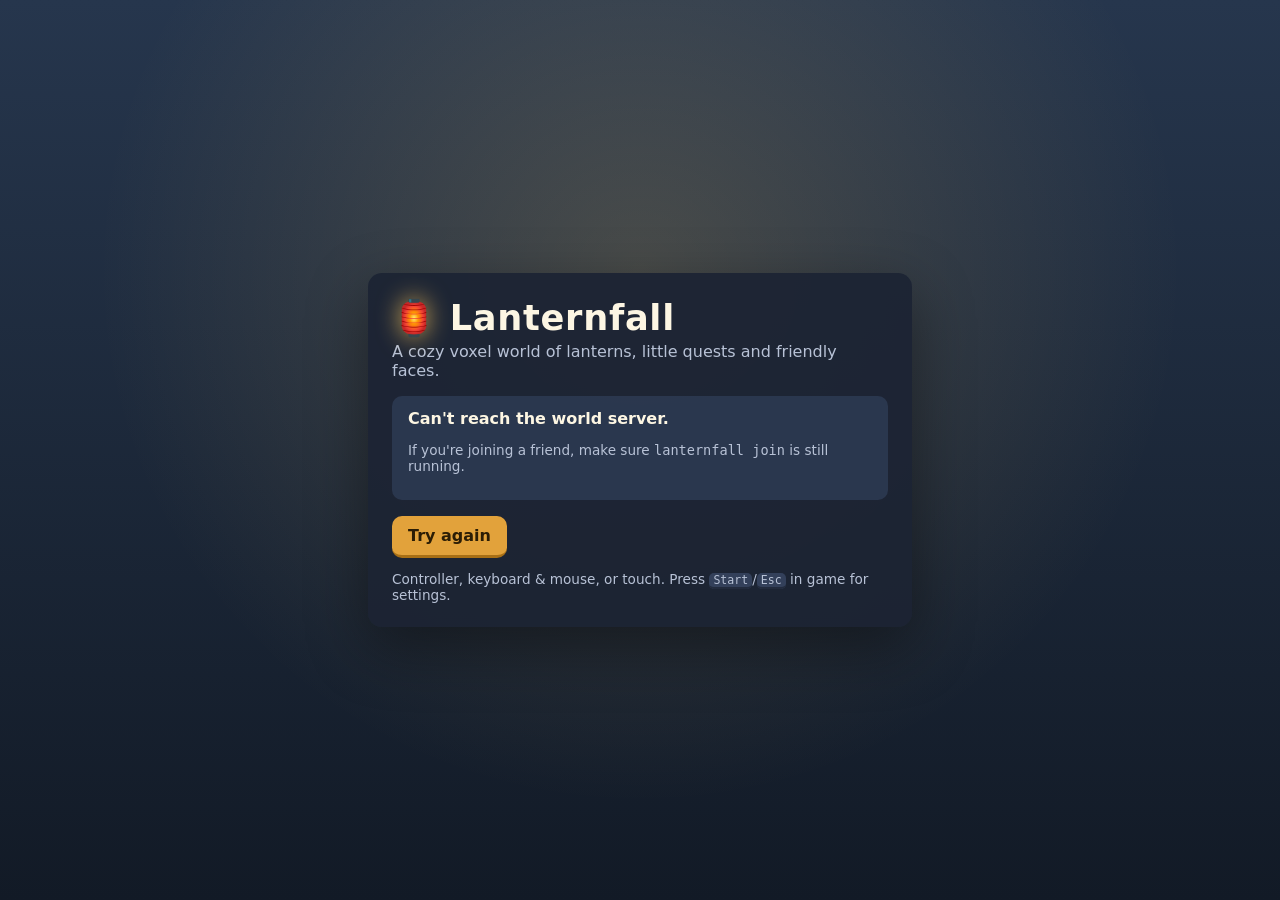
==== web/index.html @ 5e293ab6 "Add Lanternfall v0.1 vertical slice Multiplayer voxel RPG with an authoritative Go server and a WebG" ====
<!doctype html>
<html lang="en">
<head>
<meta charset="utf-8">
<meta name="viewport" content="width=device-width, initial-scale=1, viewport-fit=cover, user-scalable=no">
<meta name="theme-color" content="#1d2a3a">
<title>Lanternfall</title>
<link rel="stylesheet" href="style.css">
</head>
<body>
<canvas id="gl" aria-label="Game view"></canvas>

<!-- In-world overlays (name tags, damage numbers) -->
<div id="tags" aria-hidden="true"></div>

<!-- HUD -->
<div id="hud" hidden>
  <div id="topbar">
    <div id="hpbox" aria-label="Health"><div id="hpbar"><div id="hpfill"></div></div><span id="hptext">20/20</span></div>
    <div id="zone" role="status"></div>
    <div id="realmbadge" title="Progress in this world stays in this world."></div>
    <div id="netstatus" role="status" hidden></div>
  </div>
  <div id="tracker" aria-live="polite"></div>
  <div id="crosshair" aria-hidden="true"></div>
  <div id="target" role="status" aria-live="polite"></div>
  <div id="prompt" aria-live="polite"></div>
  <div id="hearthbar" hidden><div id="hearthfill"></div><span>Hearth Lantern…</span></div>
  <div id="hotbar" role="toolbar" aria-label="Hotbar"></div>
  <div id="chat"><div id="chatlog" aria-live="polite"></div><input id="chatinput" maxlength="200" placeholder="Say something… (Enter)" hidden></div>
  <div id="toasts" aria-live="polite"></div>
  <div id="vignette" aria-hidden="true"></div>
</div>

<!-- Touch controls -->
<div id="touch" hidden>
  <div id="stick"><div id="stickknob"></div></div>
  <div id="tbuttons">
    <button class="tb" data-act="primary" aria-label="Action">⚔</button>
    <button class="tb" data-act="jump" aria-label="Jump">⤒</button>
    <button class="tb" data-act="use" aria-label="Use item">✋</button>
    <button class="tb" data-act="interact" aria-label="Talk / Trade">💬</button>
    <button class="tb small" data-act="menu" aria-label="Menu">☰</button>
    <button class="tb small" data-act="hearth" aria-label="Hearth Lantern">🏮</button>
    <button class="tb small" data-act="sprint" aria-label="Sprint">»</button>
  </div>
</div>

<!-- Panels -->
<div id="screen-join" class="screen" hidden>
  <div class="card join">
    <h1><span class="logo">🏮</span> Lanternfall</h1>
    <p class="tagline">A cozy voxel world of lanterns, little quests and friendly faces.</p>
    <div id="worldinfo" class="worldinfo"></div>
    <div id="diag" class="diag" hidden></div>
    <div id="joinform"></div>
    <p class="hint">Controller, keyboard &amp; mouse, or touch. Press <kbd>Start</kbd>/<kbd>Esc</kbd> in game for settings.</p>
  </div>
</div>

<div id="panel" class="panel" hidden role="dialog" aria-modal="true" aria-labelledby="paneltitle">
  <div class="panelhead">
    <h2 id="paneltitle"></h2>
    <div id="tabs" role="tablist"></div>
    <button class="close" data-close aria-label="Close">✕</button>
  </div>
  <div id="panelbody"></div>
  <div class="panelfoot"><span class="pad">Ⓑ / Esc to close · D-pad / Tab to move · Ⓐ / Enter to choose</span></div>
</div>

<div id="perf" hidden aria-hidden="true"></div>
<div id="fatal" hidden role="alert"></div>

<script type="module" src="js/main.js"></script>
</body>
</html>
---- web/style.css ----
:root {
  --ui-scale: 1;
  --bg: #1d2a3a;
  --panel: rgba(28, 36, 52, 0.94);
  --panel-2: rgba(44, 56, 80, 0.95);
  --ink: #fdf6e3;
  --muted: #b8c2d6;
  --accent: #ffcf6b;
  --good: #8fd694;
  --warn: #ffb35c;
  --danger: #ff6b8b;
  --quest: #9ad0ff;
  --focus: #ffe27a;
  --radius: 14px;
  font-size: calc(16px * var(--ui-scale));
}
* { box-sizing: border-box; }
[hidden] { display: none !important; }
html, body { margin: 0; height: 100%; overflow: hidden; background: var(--bg); color: var(--ink);
  font-family: "Trebuchet MS", "Segoe UI", system-ui, sans-serif; -webkit-tap-highlight-color: transparent;
  touch-action: none; user-select: none; -webkit-user-select: none; overscroll-behavior: none; }
canvas#gl { position: fixed; inset: 0; width: 100vw; height: 100vh; display: block; image-rendering: auto; }
button, input, select { font: inherit; color: inherit; }
kbd { background: #33405a; border-radius: 5px; padding: 0 .35em; font-size: .85em; border-bottom: 2px solid #222b3d; }

/* Focus: large, high-contrast, never removed (gamepad & keyboard navigation). */
:focus { outline: none; }
:focus-visible, .focused { outline: 3px solid var(--focus) !important; outline-offset: 2px; box-shadow: 0 0 0 6px rgba(255, 226, 122, .25); }

.btn { background: #3b4c6e; border: 0; border-radius: 10px; padding: .55em 1em; cursor: pointer; border-bottom: 3px solid #26324a; min-height: 2.6em; }
.btn:hover { background: #4a5e88; }
.btn.primary { background: #e2a23b; color: #2b1d05; border-bottom-color: #a86f15; font-weight: bold; }
.btn.primary:hover { background: #f0b552; }
.btn.danger { background: #9b3b52; border-bottom-color: #6b2537; }
.btn:disabled { opacity: .45; cursor: default; }
input[type=text], input:not([type]), select { background: #141c29; border: 2px solid #3b4c6e; border-radius: 9px; padding: .5em .7em; min-height: 2.6em; }

/* Join screen */
.screen { position: fixed; inset: 0; display: flex; align-items: center; justify-content: center; padding: 16px;
  background: radial-gradient(ellipse at 50% 30%, rgba(255, 207, 107, .18), transparent 60%), linear-gradient(#26364d, #121a26); overflow: auto; }
.card { background: var(--panel); border-radius: var(--radius); padding: 1.5em; max-width: 34em; width: 100%; box-shadow: 0 20px 60px rgba(0,0,0,.4); }
.join h1 { margin: 0 0 .1em; font-size: 2.2em; letter-spacing: .02em; }
.logo { filter: drop-shadow(0 0 12px rgba(255, 200, 90, .8)); }
.tagline { color: var(--muted); margin-top: 0; }
.hint { color: var(--muted); font-size: .85em; margin-bottom: 0; }
.worldinfo { background: var(--panel-2); border-radius: 10px; padding: .8em 1em; margin: 1em 0; }
.worldinfo h3 { margin: 0 0 .3em; }
.badge { display: inline-block; border-radius: 99px; padding: .1em .7em; font-size: .8em; font-weight: bold; margin-right: .4em; }
.badge.official { background: #2f6f4e; } .badge.private { background: #5a4a8a; } .badge.modded { background: #8a5a2a; }
.sep { font-size: .85em; color: var(--muted); margin: .5em 0 0; }
.diag { background: #142030; border-left: 4px solid var(--quest); padding: .6em .9em; border-radius: 8px; font-size: .9em; margin-bottom: 1em; }
.diag.bad { border-left-color: var(--danger); }
.form { display: grid; gap: .7em; }
.form label { display: grid; gap: .25em; font-size: .9em; color: var(--muted); }
.colors { display: flex; gap: .4em; flex-wrap: wrap; }
.swatch { width: 2.4em; height: 2.4em; border-radius: 50%; border: 3px solid transparent; cursor: pointer; padding: 0; }
.swatch[aria-pressed=true] { border-color: white; }
.err { color: var(--danger); min-height: 1.2em; }

/* HUD */
#hud { position: fixed; inset: 0; pointer-events: none; }
#topbar { position: absolute; top: max(10px, env(safe-area-inset-top)); left: 12px; right: 12px; display: flex; gap: .6em; align-items: center; flex-wrap: wrap; }
#hpbox { display: flex; align-items: center; gap: .5em; background: rgba(0,0,0,.45); padding: .3em .7em; border-radius: 99px; }
#hpbar { width: 9em; height: .8em; background: #3a1f28; border-radius: 99px; overflow: hidden; }
#hpfill { height: 100%; width: 100%; background: linear-gradient(90deg, #ff6b8b, #ff9d76); transition: width .15s; }
#zone { background: rgba(0,0,0,.45); padding: .3em .8em; border-radius: 99px; font-weight: bold; }
#zone.gloam { background: #4a1f5e; color: #ffd9f2; box-shadow: 0 0 0 2px #ff6b8b inset; }
#realmbadge { background: rgba(0,0,0,.45); padding: .3em .8em; border-radius: 99px; font-size: .8em; color: var(--muted); }
#netstatus { background: #7a2b3b; padding: .3em .8em; border-radius: 99px; font-size: .85em; }
#tracker { position: absolute; top: 3.6em; right: 12px; max-width: 18em; background: rgba(0,0,0,.4); border-radius: 10px; padding: .5em .8em; font-size: .9em; }
#tracker:empty { display: none; }
#tracker h4 { margin: 0 0 .3em; color: var(--quest); }
#tracker .done { color: var(--good); text-decoration: line-through; }
#crosshair { position: absolute; left: 50%; top: 50%; width: 14px; height: 14px; margin: -7px 0 0 -7px; border-radius: 50%; border: 2px solid rgba(255,255,255,.8); box-shadow: 0 0 2px #000; }
#target { position: absolute; left: 50%; top: calc(50% + 22px); transform: translateX(-50%); text-align: center; font-size: .9em; text-shadow: 0 1px 3px #000; white-space: nowrap; }
#target .thp { width: 8em; height: .45em; background: #3a1f28; border-radius: 99px; margin: .2em auto 0; overflow: hidden; }
#target .thp > div { height: 100%; background: var(--danger); }
#prompt { position: absolute; left: 50%; bottom: 8.5em; transform: translateX(-50%); background: rgba(0,0,0,.55); padding: .35em .9em; border-radius: 99px; }
#prompt:empty { display: none; }
#hotbar { position: absolute; left: 50%; bottom: max(14px, env(safe-area-inset-bottom)); transform: translateX(-50%); display: flex; gap: .35em; pointer-events: auto; }
.slot { width: 3.3em; height: 3.3em; background: rgba(0,0,0,.5); border: 2px solid rgba(255,255,255,.2); border-radius: 10px; position: relative; display: flex; align-items: center; justify-content: center; cursor: pointer; padding: 0; }
.slot.sel { border-color: var(--accent); background: rgba(80, 60, 20, .6); }
.slot .ic { width: 1.7em; height: 1.7em; border-radius: 6px; box-shadow: inset 0 -4px 0 rgba(0,0,0,.25); }
.slot .n { position: absolute; right: 4px; bottom: 1px; font-size: .75em; font-weight: bold; text-shadow: 0 1px 2px #000; }
.slot .k { position: absolute; left: 4px; top: 1px; font-size: .65em; color: var(--muted); }
#chat { position: absolute; left: 12px; bottom: max(14px, env(safe-area-inset-bottom)); width: min(26em, 40vw); }
#chatlog { font-size: .85em; text-shadow: 0 1px 2px #000; max-height: 9em; overflow: hidden; display: flex; flex-direction: column; justify-content: flex-end; }
#chatlog .sys { color: var(--muted); font-style: italic; }
#chatinput { pointer-events: auto; width: 100%; margin-top: .3em; }
#toasts { position: absolute; top: 4em; left: 50%; transform: translateX(-50%); display: flex; flex-direction: column; gap: .3em; align-items: center; }
.toast { background: rgba(0,0,0,.65); padding: .35em .9em; border-radius: 99px; animation: toast 3.2s forwards; }
.toast.good { color: var(--good); } .toast.warn { color: var(--warn); } .toast.danger { color: #ffd0dc; background: rgba(110, 20, 50, .8); }
.toast.quest { color: var(--quest); } .toast.item { color: var(--accent); }
@keyframes toast { 0% { opacity: 0; transform: translateY(-6px); } 8%, 80% { opacity: 1; transform: none; } 100% { opacity: 0; } }
#hearthbar { position: absolute; left: 50%; bottom: 12em; transform: translateX(-50%); width: 14em; background: rgba(0,0,0,.6); border-radius: 99px; overflow: hidden; text-align: center; font-size: .85em; }
#hearthfill { position: absolute; inset: 0; width: 0; background: linear-gradient(90deg, #ffcf6b, #ff9d3b); opacity: .7; }
#hearthbar span { position: relative; }
#vignette { position: absolute; inset: 0; opacity: 0; transition: opacity 1.2s; background: radial-gradient(ellipse at center, transparent 45%, rgba(40, 0, 50, .65) 100%); }
#vignette.on { opacity: 1; }
#vignette.hurt { background: radial-gradient(ellipse at center, transparent 50%, rgba(160, 0, 40, .5) 100%); opacity: 1; transition: opacity .1s; }

#tags { position: fixed; inset: 0; pointer-events: none; overflow: hidden; }
.tag { position: absolute; transform: translate(-50%, -100%); font-size: .8em; text-align: center; text-shadow: 0 1px 2px #000, 0 0 4px #000; white-space: nowrap; }
.tag .bar { width: 3.5em; height: .35em; background: rgba(0,0,0,.6); border-radius: 99px; margin: .15em auto 0; overflow: hidden; }
.tag .bar > div { height: 100%; background: var(--danger); }
.tag.npc { color: var(--accent); }
.tag .q { color: var(--accent); font-weight: bold; font-size: 1.3em; }
.dmg { position: absolute; transform: translate(-50%, -50%); font-weight: bold; font-size: 1.1em; color: #fff3a0; text-shadow: 0 2px 2px #000; animation: dmg .9s forwards; }
.dmg.me { color: #ff8fa5; }
.reduce-motion .dmg { animation: dmgstill .9s forwards; }
@keyframes dmg { from { opacity: 1; margin-top: 0; } to { opacity: 0; margin-top: -40px; } }
@keyframes dmgstill { from { opacity: 1; } to { opacity: 0; } }

/* Panels */
.panel { position: fixed; left: 50%; top: 50%; transform: translate(-50%, -50%); width: min(46em, calc(100vw - 24px)); max-height: calc(100vh - 24px);
  background: var(--panel); border-radius: var(--radius); display: flex; flex-direction: column; box-shadow: 0 20px 60px rgba(0,0,0,.5); }
.panelhead { display: flex; align-items: center; gap: .6em; padding: .8em 1em; border-bottom: 1px solid rgba(255,255,255,.08); flex-wrap: wrap; }
.panelhead h2 { margin: 0; font-size: 1.25em; flex: 1; }
#tabs { display: flex; gap: .3em; flex-wrap: wrap; }
.tab { background: transparent; border: 0; padding: .45em .8em; border-radius: 8px; cursor: pointer; color: var(--muted); min-height: 2.4em; }
.tab[aria-selected=true] { background: #3b4c6e; color: var(--ink); }
.close { background: transparent; border: 0; font-size: 1.2em; cursor: pointer; padding: .3em .6em; min-height: 2.4em; }
#panelbody { padding: 1em; overflow: auto; }
.panelfoot { padding: .5em 1em; font-size: .75em; color: var(--muted); border-top: 1px solid rgba(255,255,255,.08); }
.grid { display: grid; grid-template-columns: repeat(auto-fill, minmax(10.5em, 1fr)); gap: .5em; }
.item { background: var(--panel-2); border-radius: 10px; padding: .6em; display: flex; gap: .6em; align-items: center; border: 0; text-align: left; cursor: pointer; min-height: 3.4em; }
.item .ic { width: 1.9em; height: 1.9em; border-radius: 6px; flex: none; box-shadow: inset 0 -4px 0 rgba(0,0,0,.25); }
.item small { color: var(--muted); display: block; }
.item.eq { box-shadow: 0 0 0 2px var(--accent) inset; }
.row { display: flex; gap: .6em; align-items: center; flex-wrap: wrap; margin: .4em 0; }
.recipe { background: var(--panel-2); border-radius: 10px; padding: .7em; margin-bottom: .5em; display: flex; gap: .8em; align-items: center; flex-wrap: wrap; }
.recipe .info { flex: 1; min-width: 12em; }
.recipe .req { font-size: .85em; color: var(--muted); }
.recipe .req .miss { color: var(--danger); }
.skill { margin-bottom: .8em; }
.skill .xp { height: .6em; background: #141c29; border-radius: 99px; overflow: hidden; margin-top: .25em; }
.skill .xp > div { height: 100%; background: linear-gradient(90deg, #6bc3ff, #9ad0ff); }
.quest { background: var(--panel-2); border-radius: 10px; padding: .7em 1em; margin-bottom: .6em; }
.quest h4 { margin: 0 0 .3em; color: var(--quest); }
.quest li.done { color: var(--good); }
.dialog p { font-size: 1.05em; line-height: 1.45; }
.trade { display: grid; grid-template-columns: 1fr 1fr; gap: 1em; }
.trade h4 { margin: .2em 0 .5em; }
.offer { min-height: 6em; background: #141c29; border-radius: 10px; padding: .5em; }
.offer .line { display: flex; justify-content: space-between; align-items: center; padding: .2em 0; gap: .4em; }
.locked { color: var(--good); font-weight: bold; }
.settings label { display: flex; justify-content: space-between; align-items: center; gap: 1em; padding: .35em 0; }
.settings h4 { margin: 1em 0 .3em; color: var(--accent); }
.bind { min-width: 8em; }
.note { font-size: .85em; color: var(--muted); }

/* Touch controls */
#touch { position: fixed; inset: 0; pointer-events: none; }
#stick { position: absolute; left: max(24px, env(safe-area-inset-left)); bottom: max(30px, env(safe-area-inset-bottom)); width: 9em; height: 9em; border-radius: 50%; background: rgba(255,255,255,.08); border: 2px solid rgba(255,255,255,.2); pointer-events: auto; }
#stickknob { position: absolute; left: 50%; top: 50%; width: 3.6em; height: 3.6em; margin: -1.8em 0 0 -1.8em; border-radius: 50%; background: rgba(255,255,255,.35); }
#tbuttons { position: absolute; right: max(18px, env(safe-area-inset-right)); bottom: max(26px, env(safe-area-inset-bottom)); display: grid; grid-template-columns: repeat(3, auto); gap: .6em; pointer-events: auto; align-items: end; }
.tb { width: 4.2em; height: 4.2em; border-radius: 50%; border: 2px solid rgba(255,255,255,.3); background: rgba(20, 28, 41, .55); font-size: 1.2em; }
.tb.small { width: 3.2em; height: 3.2em; font-size: 1em; }
.tb:active, .tb.on { background: rgba(226, 162, 59, .7); }
body.touch #hotbar { bottom: auto; top: 3.4em; }
body.touch #chat { display: none; }
body.touch #tracker { top: 7em; font-size: .8em; }

#perf { position: fixed; right: 8px; bottom: 8px; background: rgba(0,0,0,.7); font: 12px/1.35 ui-monospace, Consolas, monospace; padding: .5em .7em; border-radius: 8px; white-space: pre; pointer-events: none; z-index: 5; }
#fatal { position: fixed; inset: 0; display: flex; align-items: center; justify-content: center; text-align: center; padding: 2em; background: var(--bg); font-size: 1.1em; }

@media (max-width: 640px) {
  .trade { grid-template-columns: 1fr; }
  #chat { width: 60vw; }
  #tracker { max-width: 13em; }
}
.reduce-motion *, .reduce-motion *::before { transition: none !important; }
.reduce-motion .toast { animation-duration: 3.2s; }

/* Phones: keep thumbs' zones separate and the top bar uncluttered. */
body.touch #hotbar { top: 5.8em; bottom: auto; left: max(12px, env(safe-area-inset-left)); transform: none; flex-direction: column; }
@media (max-width: 560px) {
  #realmbadge { display: none; }
  #stick { width: 7.5em; height: 7.5em; }
  #stickknob { width: 3em; height: 3em; margin: -1.5em 0 0 -1.5em; }
  #tbuttons { gap: .45em; }
  .tb { width: 3.5em; height: 3.5em; font-size: 1.05em; }
  .tb.small { width: 2.8em; height: 2.8em; font-size: .9em; }
  #hpbar { width: 6em; }
  body.touch #prompt { bottom: 12.5em; }
  body.touch #target { font-size: .8em; }
}
body.touch #toasts { top: 11em; max-width: 92vw; text-align: center; }
.panelhead { position: relative; padding-right: 3.2em; }
.panelhead .close { position: absolute; right: .4em; top: .5em; }
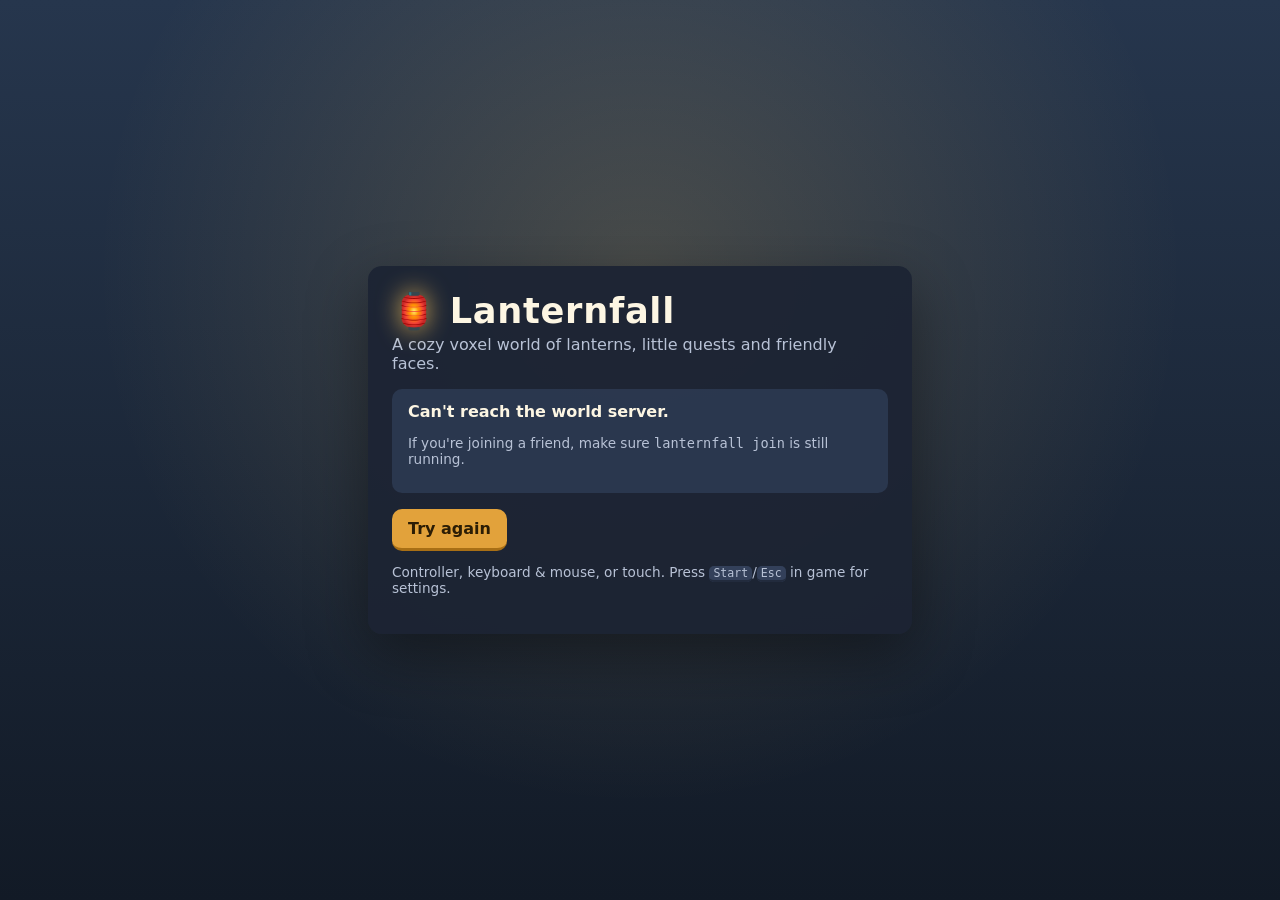
==== commit 9a8b4b46: "License under AGPL-3.0-or-later - Add the canonical GNU AGPL v3 text as LICENSE - Offer source to ne" ====
--- a/web/index.html
+++ b/web/index.html
@@ -55,6 +55,7 @@
     <div id="diag" class="diag" hidden></div>
     <div id="joinform"></div>
     <p class="hint">Controller, keyboard &amp; mouse, or touch. Press <kbd>Start</kbd>/<kbd>Esc</kbd> in game for settings.</p>
+    <p class="hint" id="sourcelink"></p>
   </div>
 </div>
 
--- a/web/style.css
+++ b/web/style.css
@@ -188,3 +188,4 @@
 body.touch #toasts { top: 11em; max-width: 92vw; text-align: center; }
 .panelhead { position: relative; padding-right: 3.2em; }
 .panelhead .close { position: absolute; right: .4em; top: .5em; }
+.hint a { color: var(--quest); }
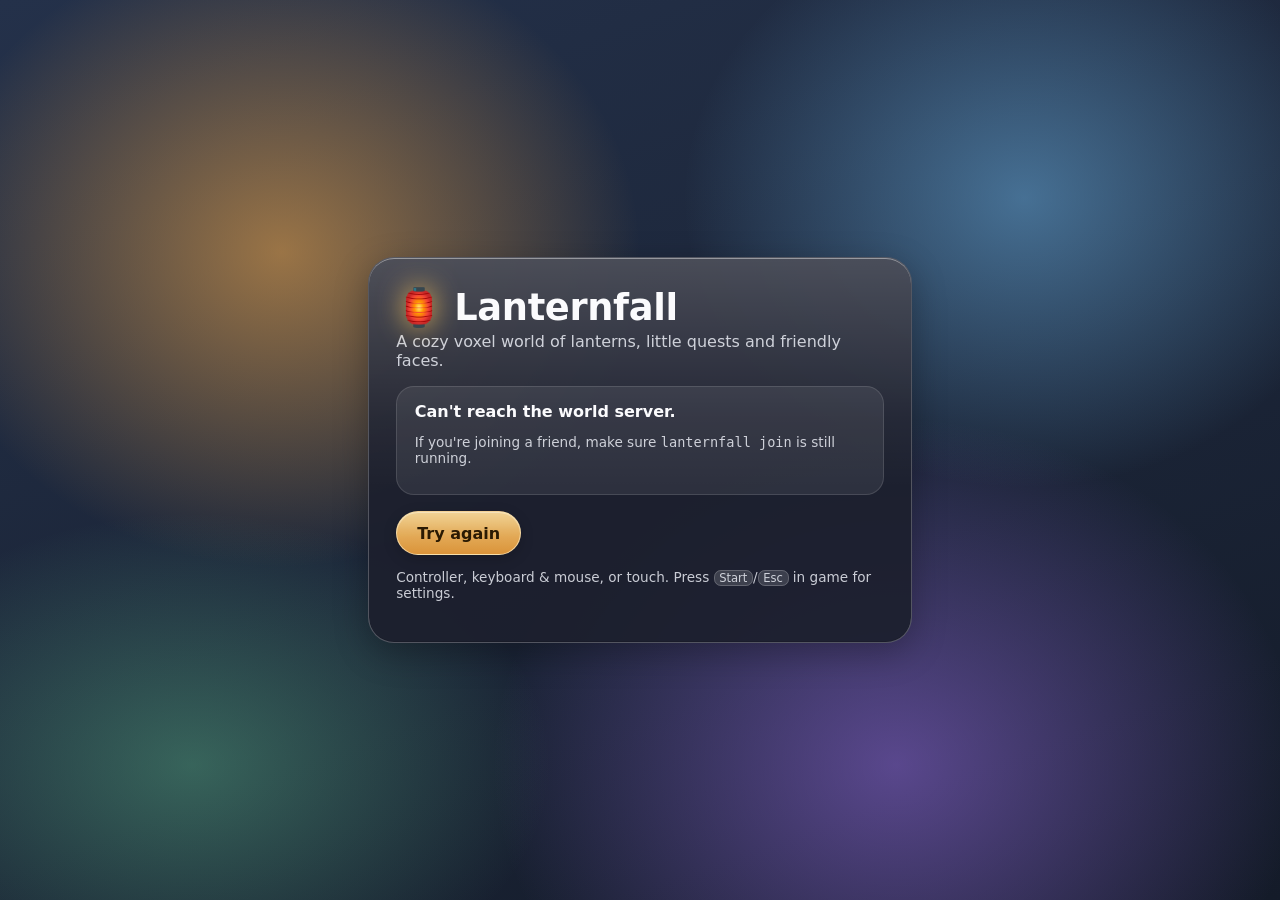
==== commit 7d0013d9: "Add item dropping, item models and reworked menus Held items now sit in the hand and move with the a" ====
--- a/web/index.html
+++ b/web/index.html
@@ -66,8 +66,11 @@
     <button class="close" data-close aria-label="Close">✕</button>
   </div>
   <div id="panelbody"></div>
-  <div class="panelfoot"><span class="pad">Ⓑ / Esc to close · D-pad / Tab to move · Ⓐ / Enter to choose</span></div>
+  <div class="panelfoot" id="panelfoot"></div>
 </div>
+
+<div id="modalback" hidden></div>
+<div id="modal" class="panel modal" hidden role="alertdialog" aria-modal="true" aria-labelledby="modaltitle"></div>
 
 <div id="perf" hidden aria-hidden="true"></div>
 <div id="fatal" hidden role="alert"></div>
--- a/web/style.css
+++ b/web/style.css
@@ -1,167 +1,236 @@
+/* Lanternfall UI: a translucent "glass" material inspired by modern
+   glass-style interfaces — frosted blur, light-catching edges, capsule
+   controls. Falls back to solid surfaces with "Reduce transparency", on the
+   Low graphics preset, or when the browser lacks backdrop-filter. */
 :root {
   --ui-scale: 1;
   --bg: #1d2a3a;
-  --panel: rgba(28, 36, 52, 0.94);
-  --panel-2: rgba(44, 56, 80, 0.95);
-  --ink: #fdf6e3;
-  --muted: #b8c2d6;
+  --ink: #fbfbfd;
+  --muted: rgba(240, 243, 250, .82);
   --accent: #ffcf6b;
-  --good: #8fd694;
-  --warn: #ffb35c;
-  --danger: #ff6b8b;
-  --quest: #9ad0ff;
+  --good: #8ff0a4;
+  --warn: #ffbf6b;
+  --danger: #ff7a95;
+  --quest: #9ed4ff;
   --focus: #ffe27a;
-  --radius: 14px;
+
+  /* Glass material */
+  --glass-fill: rgba(28, 32, 46, .40);          /* HUD chips over the 3D scene */
+  --glass-fill-strong: rgba(24, 28, 42, .62);   /* panels with lots of text */
+  --glass-inner: rgba(255, 255, 255, .08);      /* cards inside panels (no extra blur) */
+  --glass-inner-hover: rgba(255, 255, 255, .14);
+  --glass-edge: rgba(255, 255, 255, .24);
+  --glass-hi: rgba(255, 255, 255, .42);
+  --glass-shadow: 0 10px 34px rgba(0, 0, 0, .28);
+  --glass-blur: blur(22px) saturate(185%);
+  --sheen: linear-gradient(180deg, rgba(255, 255, 255, .20) 0%, rgba(255, 255, 255, .04) 42%, transparent 60%);
+  --r-lg: 26px; --r-md: 18px; --r-sm: 12px; --pill: 999px;
+
   font-size: calc(16px * var(--ui-scale));
 }
 * { box-sizing: border-box; }
 [hidden] { display: none !important; }
 html, body { margin: 0; height: 100%; overflow: hidden; background: var(--bg); color: var(--ink);
-  font-family: "Trebuchet MS", "Segoe UI", system-ui, sans-serif; -webkit-tap-highlight-color: transparent;
+  font-family: system-ui, -apple-system, BlinkMacSystemFont, "Segoe UI Variable Text", "Segoe UI", Roboto, sans-serif;
+  -webkit-font-smoothing: antialiased; -webkit-tap-highlight-color: transparent;
   touch-action: none; user-select: none; -webkit-user-select: none; overscroll-behavior: none; }
-canvas#gl { position: fixed; inset: 0; width: 100vw; height: 100vh; display: block; image-rendering: auto; }
+canvas#gl { position: fixed; inset: 0; width: 100vw; height: 100vh; display: block; }
 button, input, select { font: inherit; color: inherit; }
-kbd { background: #33405a; border-radius: 5px; padding: 0 .35em; font-size: .85em; border-bottom: 2px solid #222b3d; }
+kbd { background: rgba(255,255,255,.14); border: 1px solid rgba(255,255,255,.2); border-radius: 7px; padding: 0 .4em; font-size: .85em; font-family: inherit; }
+h1, h2, h3, h4 { letter-spacing: -.01em; }
+
+/* ---------- The glass material ---------- */
+.glass, #hpbox, #zone, #realmbadge, #netstatus, #tracker, #prompt, #target:not(:empty), .slot, .toast, #hearthbar,
+.panel, .card, .tb, #stick, #stickknob, #perf, #chatinput {
+  background: var(--glass-fill);
+  -webkit-backdrop-filter: var(--glass-blur);
+  backdrop-filter: var(--glass-blur);
+  border: 1px solid var(--glass-edge);
+  box-shadow: inset 0 1px 0 var(--glass-hi), inset 0 -1px 0 rgba(0, 0, 0, .12), var(--glass-shadow);
+  isolation: isolate;
+}
+/* Specular sheen across the top of each glass surface. */
+#hpbox::before, #zone::before, #tracker::before, #prompt::before, .slot::before, .toast::before, .panel::before,
+.card::before, .tb::before, #stick::before, .btn::before {
+  content: ""; position: absolute; inset: 0; border-radius: inherit; background: var(--sheen);
+  pointer-events: none; z-index: -1;
+}
+#hpbox, #zone, #prompt, .toast { position: relative; }
+
+/* Solid fallback: Reduce transparency, Low preset, or no backdrop-filter support. */
+body.no-glass .glass, body.no-glass #hpbox, body.no-glass #zone, body.no-glass #realmbadge, body.no-glass #netstatus,
+body.no-glass #tracker, body.no-glass #prompt, body.no-glass #target:not(:empty), body.no-glass .slot, body.no-glass .toast,
+body.no-glass #hearthbar, body.no-glass .panel, body.no-glass .card, body.no-glass .tb, body.no-glass #stick,
+body.no-glass #stickknob, body.no-glass #perf, body.no-glass #chatinput {
+  -webkit-backdrop-filter: none; backdrop-filter: none; background: rgba(28, 32, 46, .93);
+}
+@supports not ((backdrop-filter: blur(1px)) or (-webkit-backdrop-filter: blur(1px))) {
+  .glass, #hpbox, #zone, #realmbadge, #netstatus, #tracker, #prompt, .slot, .toast, #hearthbar, .panel, .card, .tb, #stick, #perf { background: rgba(28, 32, 46, .9); }
+}
 
 /* Focus: large, high-contrast, never removed (gamepad & keyboard navigation). */
 :focus { outline: none; }
-:focus-visible, .focused { outline: 3px solid var(--focus) !important; outline-offset: 2px; box-shadow: 0 0 0 6px rgba(255, 226, 122, .25); }
-
-.btn { background: #3b4c6e; border: 0; border-radius: 10px; padding: .55em 1em; cursor: pointer; border-bottom: 3px solid #26324a; min-height: 2.6em; }
-.btn:hover { background: #4a5e88; }
-.btn.primary { background: #e2a23b; color: #2b1d05; border-bottom-color: #a86f15; font-weight: bold; }
-.btn.primary:hover { background: #f0b552; }
-.btn.danger { background: #9b3b52; border-bottom-color: #6b2537; }
-.btn:disabled { opacity: .45; cursor: default; }
-input[type=text], input:not([type]), select { background: #141c29; border: 2px solid #3b4c6e; border-radius: 9px; padding: .5em .7em; min-height: 2.6em; }
-
-/* Join screen */
-.screen { position: fixed; inset: 0; display: flex; align-items: center; justify-content: center; padding: 16px;
-  background: radial-gradient(ellipse at 50% 30%, rgba(255, 207, 107, .18), transparent 60%), linear-gradient(#26364d, #121a26); overflow: auto; }
-.card { background: var(--panel); border-radius: var(--radius); padding: 1.5em; max-width: 34em; width: 100%; box-shadow: 0 20px 60px rgba(0,0,0,.4); }
-.join h1 { margin: 0 0 .1em; font-size: 2.2em; letter-spacing: .02em; }
-.logo { filter: drop-shadow(0 0 12px rgba(255, 200, 90, .8)); }
+:focus-visible, .focused { outline: 3px solid var(--focus) !important; outline-offset: 3px; box-shadow: 0 0 0 7px rgba(255, 226, 122, .28) !important; }
+
+/* ---------- Controls ---------- */
+.btn { position: relative; isolation: isolate; background: rgba(255, 255, 255, .14); border: 1px solid rgba(255, 255, 255, .26);
+  border-radius: var(--pill); padding: .6em 1.25em; cursor: pointer; min-height: 2.75em; font-weight: 600;
+  box-shadow: inset 0 1px 0 rgba(255, 255, 255, .35), 0 4px 14px rgba(0, 0, 0, .18); transition: background .15s, transform .1s; }
+.btn:hover { background: rgba(255, 255, 255, .22); }
+.btn:active { transform: scale(.97); }
+.btn.primary { background: linear-gradient(180deg, rgba(255, 214, 130, .92), rgba(240, 160, 60, .9)); color: #2a1a03; border-color: rgba(255, 236, 190, .7); }
+.btn.primary:hover { background: linear-gradient(180deg, rgba(255, 224, 150, .96), rgba(248, 172, 72, .94)); }
+.btn.danger { background: rgba(255, 90, 120, .34); border-color: rgba(255, 170, 185, .5); }
+.btn:disabled, .btn[aria-disabled=true] { opacity: .5; }
+input[type=text], input:not([type]), input[type=password], select {
+  background: rgba(0, 0, 0, .22); border: 1px solid rgba(255, 255, 255, .22); border-radius: var(--r-sm);
+  padding: .55em .85em; min-height: 2.75em; box-shadow: inset 0 1px 3px rgba(0, 0, 0, .25); }
+input[type=range] { accent-color: var(--accent); }
+input[type=checkbox] { accent-color: var(--accent); width: 1.3em; height: 1.3em; }
+
+/* ---------- Join screen ---------- */
+.screen { position: fixed; inset: 0; display: flex; align-items: center; justify-content: center; padding: 16px; overflow: auto;
+  background:
+    radial-gradient(40% 50% at 22% 28%, rgba(255, 176, 74, .55), transparent 70%),
+    radial-gradient(38% 46% at 80% 22%, rgba(120, 200, 255, .45), transparent 70%),
+    radial-gradient(45% 55% at 70% 85%, rgba(170, 120, 255, .45), transparent 70%),
+    radial-gradient(40% 40% at 15% 85%, rgba(110, 220, 160, .35), transparent 70%),
+    linear-gradient(160deg, #24314a, #141b29); }
+.card { position: relative; border-radius: var(--r-lg); padding: 1.7em; max-width: 34em; width: 100%; background: var(--glass-fill-strong); }
+.join h1 { margin: 0 0 .1em; font-size: 2.3em; font-weight: 700; }
+.logo { filter: drop-shadow(0 0 14px rgba(255, 200, 90, .85)); }
 .tagline { color: var(--muted); margin-top: 0; }
 .hint { color: var(--muted); font-size: .85em; margin-bottom: 0; }
-.worldinfo { background: var(--panel-2); border-radius: 10px; padding: .8em 1em; margin: 1em 0; }
-.worldinfo h3 { margin: 0 0 .3em; }
-.badge { display: inline-block; border-radius: 99px; padding: .1em .7em; font-size: .8em; font-weight: bold; margin-right: .4em; }
-.badge.official { background: #2f6f4e; } .badge.private { background: #5a4a8a; } .badge.modded { background: #8a5a2a; }
+.hint a { color: var(--quest); }
+.worldinfo { background: var(--glass-inner); border: 1px solid rgba(255, 255, 255, .12); border-radius: var(--r-md); padding: .9em 1.1em; margin: 1em 0; }
+.worldinfo h3 { margin: 0 0 .35em; }
+.badge { display: inline-block; border-radius: var(--pill); padding: .15em .75em; font-size: .78em; font-weight: 700; margin-right: .4em; border: 1px solid rgba(255,255,255,.25); }
+.badge.official { background: rgba(80, 200, 140, .35); } .badge.private { background: rgba(150, 120, 255, .38); } .badge.modded { background: rgba(255, 160, 80, .38); }
 .sep { font-size: .85em; color: var(--muted); margin: .5em 0 0; }
-.diag { background: #142030; border-left: 4px solid var(--quest); padding: .6em .9em; border-radius: 8px; font-size: .9em; margin-bottom: 1em; }
-.diag.bad { border-left-color: var(--danger); }
-.form { display: grid; gap: .7em; }
-.form label { display: grid; gap: .25em; font-size: .9em; color: var(--muted); }
-.colors { display: flex; gap: .4em; flex-wrap: wrap; }
-.swatch { width: 2.4em; height: 2.4em; border-radius: 50%; border: 3px solid transparent; cursor: pointer; padding: 0; }
-.swatch[aria-pressed=true] { border-color: white; }
+.diag { background: var(--glass-inner); border: 1px solid rgba(158, 212, 255, .35); padding: .65em .95em; border-radius: var(--r-sm); font-size: .9em; margin-bottom: 1em; }
+.diag.bad { border-color: rgba(255, 122, 149, .55); }
+.form { display: grid; gap: .75em; }
+.form label { display: grid; gap: .3em; font-size: .9em; color: var(--muted); }
+.colors { display: flex; gap: .5em; flex-wrap: wrap; }
+.swatch { width: 2.4em; height: 2.4em; border-radius: 50%; border: 2px solid rgba(255,255,255,.35); cursor: pointer; padding: 0;
+  box-shadow: inset 0 2px 4px rgba(255,255,255,.45), inset 0 -3px 5px rgba(0,0,0,.25); }
+.swatch[aria-pressed=true] { border: 3px solid #fff; transform: scale(1.08); }
 .err { color: var(--danger); min-height: 1.2em; }
 
-/* HUD */
+/* ---------- HUD ---------- */
 #hud { position: fixed; inset: 0; pointer-events: none; }
-#topbar { position: absolute; top: max(10px, env(safe-area-inset-top)); left: 12px; right: 12px; display: flex; gap: .6em; align-items: center; flex-wrap: wrap; }
-#hpbox { display: flex; align-items: center; gap: .5em; background: rgba(0,0,0,.45); padding: .3em .7em; border-radius: 99px; }
-#hpbar { width: 9em; height: .8em; background: #3a1f28; border-radius: 99px; overflow: hidden; }
-#hpfill { height: 100%; width: 100%; background: linear-gradient(90deg, #ff6b8b, #ff9d76); transition: width .15s; }
-#zone { background: rgba(0,0,0,.45); padding: .3em .8em; border-radius: 99px; font-weight: bold; }
-#zone.gloam { background: #4a1f5e; color: #ffd9f2; box-shadow: 0 0 0 2px #ff6b8b inset; }
-#realmbadge { background: rgba(0,0,0,.45); padding: .3em .8em; border-radius: 99px; font-size: .8em; color: var(--muted); }
-#netstatus { background: #7a2b3b; padding: .3em .8em; border-radius: 99px; font-size: .85em; }
-#tracker { position: absolute; top: 3.6em; right: 12px; max-width: 18em; background: rgba(0,0,0,.4); border-radius: 10px; padding: .5em .8em; font-size: .9em; }
+#hud, #tags { text-shadow: 0 1px 2px rgba(0, 0, 0, .45); }
+#topbar { position: absolute; top: max(12px, env(safe-area-inset-top)); left: 12px; right: 12px; display: flex; gap: .55em; align-items: center; flex-wrap: wrap; }
+#hpbox { display: flex; align-items: center; gap: .55em; padding: .35em .85em; border-radius: var(--pill); font-weight: 600; font-variant-numeric: tabular-nums; }
+#hpbar { width: 9em; height: .7em; background: rgba(0, 0, 0, .3); border-radius: var(--pill); overflow: hidden; box-shadow: inset 0 1px 2px rgba(0,0,0,.35); }
+#hpfill { height: 100%; width: 100%; background: linear-gradient(90deg, #ff6b8b, #ffa07a); border-radius: var(--pill); transition: width .15s; box-shadow: inset 0 1px 0 rgba(255,255,255,.45); }
+#zone { padding: .35em .95em; border-radius: var(--pill); font-weight: 700; }
+#zone.gloam { background: rgba(120, 40, 140, .45); color: #ffe3f3; border-color: rgba(255, 122, 149, .85); box-shadow: inset 0 1px 0 rgba(255,255,255,.3), 0 0 18px rgba(255, 90, 140, .45); }
+#realmbadge { padding: .35em .9em; border-radius: var(--pill); font-size: .78em; color: var(--muted); }
+#netstatus { padding: .35em .9em; border-radius: var(--pill); font-size: .85em; background: rgba(200, 50, 80, .45); }
+#tracker { position: absolute; top: 3.9em; right: 12px; max-width: 18em; border-radius: var(--r-md); padding: .65em .95em; font-size: .9em; }
 #tracker:empty { display: none; }
 #tracker h4 { margin: 0 0 .3em; color: var(--quest); }
+#tracker ul { margin: 0; }
 #tracker .done { color: var(--good); text-decoration: line-through; }
-#crosshair { position: absolute; left: 50%; top: 50%; width: 14px; height: 14px; margin: -7px 0 0 -7px; border-radius: 50%; border: 2px solid rgba(255,255,255,.8); box-shadow: 0 0 2px #000; }
-#target { position: absolute; left: 50%; top: calc(50% + 22px); transform: translateX(-50%); text-align: center; font-size: .9em; text-shadow: 0 1px 3px #000; white-space: nowrap; }
-#target .thp { width: 8em; height: .45em; background: #3a1f28; border-radius: 99px; margin: .2em auto 0; overflow: hidden; }
-#target .thp > div { height: 100%; background: var(--danger); }
-#prompt { position: absolute; left: 50%; bottom: 8.5em; transform: translateX(-50%); background: rgba(0,0,0,.55); padding: .35em .9em; border-radius: 99px; }
+#crosshair { position: absolute; left: 50%; top: 50%; width: 14px; height: 14px; margin: -7px 0 0 -7px; border-radius: 50%;
+  border: 2px solid rgba(255,255,255,.9); box-shadow: 0 0 0 1px rgba(0,0,0,.25), 0 0 6px rgba(0,0,0,.3); }
+#target { position: absolute; left: 50%; top: calc(50% + 24px); transform: translateX(-50%); text-align: center; font-size: .88em; white-space: nowrap; border-radius: var(--pill); padding: .25em .9em; }
+#target:empty { padding: 0; border: 0; }
+#target .thp { width: 8em; height: .42em; background: rgba(0,0,0,.35); border-radius: var(--pill); margin: .25em auto .1em; overflow: hidden; }
+#target .thp > div { height: 100%; background: var(--danger); border-radius: var(--pill); }
+#prompt { position: absolute; left: 50%; bottom: 8.7em; transform: translateX(-50%); padding: .45em 1.1em; border-radius: var(--pill); font-weight: 600; }
 #prompt:empty { display: none; }
-#hotbar { position: absolute; left: 50%; bottom: max(14px, env(safe-area-inset-bottom)); transform: translateX(-50%); display: flex; gap: .35em; pointer-events: auto; }
-.slot { width: 3.3em; height: 3.3em; background: rgba(0,0,0,.5); border: 2px solid rgba(255,255,255,.2); border-radius: 10px; position: relative; display: flex; align-items: center; justify-content: center; cursor: pointer; padding: 0; }
-.slot.sel { border-color: var(--accent); background: rgba(80, 60, 20, .6); }
-.slot .ic { width: 1.7em; height: 1.7em; border-radius: 6px; box-shadow: inset 0 -4px 0 rgba(0,0,0,.25); }
-.slot .n { position: absolute; right: 4px; bottom: 1px; font-size: .75em; font-weight: bold; text-shadow: 0 1px 2px #000; }
-.slot .k { position: absolute; left: 4px; top: 1px; font-size: .65em; color: var(--muted); }
-#chat { position: absolute; left: 12px; bottom: max(14px, env(safe-area-inset-bottom)); width: min(26em, 40vw); }
-#chatlog { font-size: .85em; text-shadow: 0 1px 2px #000; max-height: 9em; overflow: hidden; display: flex; flex-direction: column; justify-content: flex-end; }
+#hotbar { position: absolute; left: 50%; bottom: max(16px, env(safe-area-inset-bottom)); transform: translateX(-50%); display: flex; gap: .4em; pointer-events: auto; }
+.slot { width: 3.4em; height: 3.4em; border-radius: var(--r-md); position: relative; display: flex; align-items: center; justify-content: center; cursor: pointer; padding: 0; transition: transform .12s; }
+.slot.sel { border: 2px solid var(--accent); background: rgba(255, 190, 90, .28); transform: translateY(-3px); box-shadow: inset 0 1px 0 var(--glass-hi), 0 0 16px rgba(255, 200, 100, .45); }
+svg.ic { display: inline-block; vertical-align: middle; flex: none; overflow: visible; }
+.slot .ic { width: 2em; height: 2em; }
+.slot .n { position: absolute; right: 6px; bottom: 2px; font-size: .75em; font-weight: 700; }
+.slot .k { position: absolute; left: 6px; top: 2px; font-size: .62em; color: var(--muted); }
+#chat { position: absolute; left: 12px; bottom: max(16px, env(safe-area-inset-bottom)); width: min(26em, 40vw); }
+#chatlog { font-size: .85em; max-height: 9em; overflow: hidden; display: flex; flex-direction: column; justify-content: flex-end; text-shadow: 0 1px 3px rgba(0,0,0,.7); }
 #chatlog .sys { color: var(--muted); font-style: italic; }
-#chatinput { pointer-events: auto; width: 100%; margin-top: .3em; }
-#toasts { position: absolute; top: 4em; left: 50%; transform: translateX(-50%); display: flex; flex-direction: column; gap: .3em; align-items: center; }
-.toast { background: rgba(0,0,0,.65); padding: .35em .9em; border-radius: 99px; animation: toast 3.2s forwards; }
-.toast.good { color: var(--good); } .toast.warn { color: var(--warn); } .toast.danger { color: #ffd0dc; background: rgba(110, 20, 50, .8); }
-.toast.quest { color: var(--quest); } .toast.item { color: var(--accent); }
-@keyframes toast { 0% { opacity: 0; transform: translateY(-6px); } 8%, 80% { opacity: 1; transform: none; } 100% { opacity: 0; } }
-#hearthbar { position: absolute; left: 50%; bottom: 12em; transform: translateX(-50%); width: 14em; background: rgba(0,0,0,.6); border-radius: 99px; overflow: hidden; text-align: center; font-size: .85em; }
-#hearthfill { position: absolute; inset: 0; width: 0; background: linear-gradient(90deg, #ffcf6b, #ff9d3b); opacity: .7; }
+#chatinput { pointer-events: auto; width: 100%; margin-top: .35em; border-radius: var(--pill); }
+#toasts { position: absolute; top: 4.2em; left: 50%; transform: translateX(-50%); display: flex; flex-direction: column; gap: .35em; align-items: center; }
+.toast { padding: .45em 1.05em; border-radius: var(--pill); font-weight: 600; animation: toast 3.2s forwards; }
+.toast.good { color: var(--good); } .toast.warn { color: var(--warn); } .toast.quest { color: var(--quest); } .toast.item { color: var(--accent); }
+.toast.danger { color: #ffe3ea; background: rgba(170, 30, 70, .5); border-color: rgba(255, 140, 165, .7); }
+@keyframes toast { 0% { opacity: 0; transform: translateY(-6px) scale(.96); } 8%, 80% { opacity: 1; transform: none; } 100% { opacity: 0; } }
+#hearthbar { position: absolute; left: 50%; bottom: 12.2em; transform: translateX(-50%); width: 14em; border-radius: var(--pill); overflow: hidden; text-align: center; font-size: .85em; padding: .3em 0; font-weight: 600; }
+#hearthfill { position: absolute; inset: 0; width: 0; background: linear-gradient(90deg, rgba(255, 214, 120, .8), rgba(255, 150, 60, .8)); }
 #hearthbar span { position: relative; }
 #vignette { position: absolute; inset: 0; opacity: 0; transition: opacity 1.2s; background: radial-gradient(ellipse at center, transparent 45%, rgba(40, 0, 50, .65) 100%); }
 #vignette.on { opacity: 1; }
 #vignette.hurt { background: radial-gradient(ellipse at center, transparent 50%, rgba(160, 0, 40, .5) 100%); opacity: 1; transition: opacity .1s; }
 
 #tags { position: fixed; inset: 0; pointer-events: none; overflow: hidden; }
-.tag { position: absolute; transform: translate(-50%, -100%); font-size: .8em; text-align: center; text-shadow: 0 1px 2px #000, 0 0 4px #000; white-space: nowrap; }
-.tag .bar { width: 3.5em; height: .35em; background: rgba(0,0,0,.6); border-radius: 99px; margin: .15em auto 0; overflow: hidden; }
+.tag { position: absolute; transform: translate(-50%, -100%); font-size: .8em; font-weight: 600; text-align: center; white-space: nowrap; text-shadow: 0 1px 2px #000, 0 0 5px rgba(0,0,0,.8); }
+.tag .bar { width: 3.5em; height: .35em; background: rgba(0,0,0,.45); border: 1px solid rgba(255,255,255,.25); border-radius: var(--pill); margin: .2em auto 0; overflow: hidden; }
 .tag .bar > div { height: 100%; background: var(--danger); }
 .tag.npc { color: var(--accent); }
-.tag .q { color: var(--accent); font-weight: bold; font-size: 1.3em; }
-.dmg { position: absolute; transform: translate(-50%, -50%); font-weight: bold; font-size: 1.1em; color: #fff3a0; text-shadow: 0 2px 2px #000; animation: dmg .9s forwards; }
-.dmg.me { color: #ff8fa5; }
+.tag .q { color: var(--accent); font-weight: 800; font-size: 1.3em; }
+.dmg { position: absolute; transform: translate(-50%, -50%); font-weight: 800; font-size: 1.1em; color: #fff3a0; text-shadow: 0 2px 3px rgba(0,0,0,.8); animation: dmg .9s forwards; }
+.dmg.me { color: #ff9db1; }
 .reduce-motion .dmg { animation: dmgstill .9s forwards; }
 @keyframes dmg { from { opacity: 1; margin-top: 0; } to { opacity: 0; margin-top: -40px; } }
 @keyframes dmgstill { from { opacity: 1; } to { opacity: 0; } }
 
-/* Panels */
+/* ---------- Panels ---------- */
 .panel { position: fixed; left: 50%; top: 50%; transform: translate(-50%, -50%); width: min(46em, calc(100vw - 24px)); max-height: calc(100vh - 24px);
-  background: var(--panel); border-radius: var(--radius); display: flex; flex-direction: column; box-shadow: 0 20px 60px rgba(0,0,0,.5); }
-.panelhead { display: flex; align-items: center; gap: .6em; padding: .8em 1em; border-bottom: 1px solid rgba(255,255,255,.08); flex-wrap: wrap; }
-.panelhead h2 { margin: 0; font-size: 1.25em; flex: 1; }
-#tabs { display: flex; gap: .3em; flex-wrap: wrap; }
-.tab { background: transparent; border: 0; padding: .45em .8em; border-radius: 8px; cursor: pointer; color: var(--muted); min-height: 2.4em; }
-.tab[aria-selected=true] { background: #3b4c6e; color: var(--ink); }
-.close { background: transparent; border: 0; font-size: 1.2em; cursor: pointer; padding: .3em .6em; min-height: 2.4em; }
-#panelbody { padding: 1em; overflow: auto; }
-.panelfoot { padding: .5em 1em; font-size: .75em; color: var(--muted); border-top: 1px solid rgba(255,255,255,.08); }
-.grid { display: grid; grid-template-columns: repeat(auto-fill, minmax(10.5em, 1fr)); gap: .5em; }
-.item { background: var(--panel-2); border-radius: 10px; padding: .6em; display: flex; gap: .6em; align-items: center; border: 0; text-align: left; cursor: pointer; min-height: 3.4em; }
-.item .ic { width: 1.9em; height: 1.9em; border-radius: 6px; flex: none; box-shadow: inset 0 -4px 0 rgba(0,0,0,.25); }
+  border-radius: var(--r-lg); display: flex; flex-direction: column; background: var(--glass-fill-strong); }
+.panelhead { position: relative; display: flex; align-items: center; gap: .6em; padding: .9em 3.4em .9em 1.2em; border-bottom: 1px solid rgba(255,255,255,.12); flex-wrap: wrap; }
+.panelhead h2 { margin: 0; font-size: 1.25em; flex: 1; font-weight: 700; }
+#tabs { display: flex; gap: .15em; flex-wrap: wrap; background: rgba(0, 0, 0, .2); border: 1px solid rgba(255,255,255,.12); border-radius: var(--pill); padding: .2em; }
+#tabs:empty { display: none; }
+.tab { background: transparent; border: 1px solid transparent; padding: .4em .85em; border-radius: var(--pill); cursor: pointer; color: var(--muted); min-height: 2.3em; font-weight: 600; }
+.tab[aria-selected=true] { background: rgba(255, 255, 255, .2); border-color: rgba(255,255,255,.3); color: var(--ink); box-shadow: inset 0 1px 0 rgba(255,255,255,.4), 0 2px 8px rgba(0,0,0,.2); }
+.close { position: absolute; right: .55em; top: .6em; width: 2.3em; height: 2.3em; border-radius: 50%; background: rgba(255,255,255,.14); border: 1px solid rgba(255,255,255,.22); cursor: pointer; font-size: 1em; }
+.close:hover { background: rgba(255,255,255,.24); }
+#panelbody { padding: 1.1em 1.2em; overflow: auto; }
+.panelfoot { padding: .55em 1.2em; font-size: .75em; color: var(--muted); border-top: 1px solid rgba(255,255,255,.12); }
+.grid { display: grid; grid-template-columns: repeat(auto-fill, minmax(10.5em, 1fr)); gap: .55em; }
+.item { background: var(--glass-inner); border: 1px solid rgba(255,255,255,.12); border-radius: var(--r-md); padding: .65em .75em; display: flex; gap: .65em; align-items: center; text-align: left; cursor: pointer; min-height: 3.5em; transition: background .15s; }
+.item:hover { background: var(--glass-inner-hover); }
+.item .ic { width: 1.9em; height: 1.9em; flex: none; }
 .item small { color: var(--muted); display: block; }
-.item.eq { box-shadow: 0 0 0 2px var(--accent) inset; }
-.row { display: flex; gap: .6em; align-items: center; flex-wrap: wrap; margin: .4em 0; }
-.recipe { background: var(--panel-2); border-radius: 10px; padding: .7em; margin-bottom: .5em; display: flex; gap: .8em; align-items: center; flex-wrap: wrap; }
+.item.eq { border-color: var(--accent); box-shadow: 0 0 0 1px var(--accent) inset, 0 0 14px rgba(255, 200, 100, .25); }
+.row { display: flex; gap: .6em; align-items: center; flex-wrap: wrap; margin: .45em 0; }
+.recipe, .quest { background: var(--glass-inner); border: 1px solid rgba(255,255,255,.12); border-radius: var(--r-md); padding: .75em 1em; margin-bottom: .55em; }
+.recipe { display: flex; gap: .8em; align-items: center; flex-wrap: wrap; }
 .recipe .info { flex: 1; min-width: 12em; }
 .recipe .req { font-size: .85em; color: var(--muted); }
 .recipe .req .miss { color: var(--danger); }
-.skill { margin-bottom: .8em; }
-.skill .xp { height: .6em; background: #141c29; border-radius: 99px; overflow: hidden; margin-top: .25em; }
-.skill .xp > div { height: 100%; background: linear-gradient(90deg, #6bc3ff, #9ad0ff); }
-.quest { background: var(--panel-2); border-radius: 10px; padding: .7em 1em; margin-bottom: .6em; }
+.skill { margin-bottom: .9em; }
+.skill .xp { height: .6em; background: rgba(0,0,0,.28); border-radius: var(--pill); overflow: hidden; margin-top: .3em; }
+.skill .xp > div { height: 100%; background: linear-gradient(90deg, #6bc3ff, #b4e0ff); border-radius: var(--pill); }
 .quest h4 { margin: 0 0 .3em; color: var(--quest); }
 .quest li.done { color: var(--good); }
-.dialog p { font-size: 1.05em; line-height: 1.45; }
+.dialog p { font-size: 1.05em; line-height: 1.5; }
 .trade { display: grid; grid-template-columns: 1fr 1fr; gap: 1em; }
 .trade h4 { margin: .2em 0 .5em; }
-.offer { min-height: 6em; background: #141c29; border-radius: 10px; padding: .5em; }
+.offer { min-height: 6em; background: rgba(0,0,0,.2); border: 1px solid rgba(255,255,255,.12); border-radius: var(--r-md); padding: .55em .7em; }
 .offer .line { display: flex; justify-content: space-between; align-items: center; padding: .2em 0; gap: .4em; }
-.locked { color: var(--good); font-weight: bold; }
-.settings label { display: flex; justify-content: space-between; align-items: center; gap: 1em; padding: .35em 0; }
-.settings h4 { margin: 1em 0 .3em; color: var(--accent); }
+.locked { color: var(--good); font-weight: 700; }
+.settings label { display: flex; justify-content: space-between; align-items: center; gap: 1em; padding: .4em 0; }
+.settings h4 { margin: 1.1em 0 .3em; color: var(--accent); }
 .bind { min-width: 8em; }
 .note { font-size: .85em; color: var(--muted); }
 
-/* Touch controls */
+/* ---------- Touch controls ---------- */
 #touch { position: fixed; inset: 0; pointer-events: none; }
-#stick { position: absolute; left: max(24px, env(safe-area-inset-left)); bottom: max(30px, env(safe-area-inset-bottom)); width: 9em; height: 9em; border-radius: 50%; background: rgba(255,255,255,.08); border: 2px solid rgba(255,255,255,.2); pointer-events: auto; }
-#stickknob { position: absolute; left: 50%; top: 50%; width: 3.6em; height: 3.6em; margin: -1.8em 0 0 -1.8em; border-radius: 50%; background: rgba(255,255,255,.35); }
+#stick { position: absolute; left: max(24px, env(safe-area-inset-left)); bottom: max(30px, env(safe-area-inset-bottom)); width: 9em; height: 9em; border-radius: 50%; pointer-events: auto; background: rgba(30, 34, 48, .18); }
+#stickknob { position: absolute; left: 50%; top: 50%; width: 3.6em; height: 3.6em; margin: -1.8em 0 0 -1.8em; border-radius: 50%; background: rgba(255,255,255,.3); }
 #tbuttons { position: absolute; right: max(18px, env(safe-area-inset-right)); bottom: max(26px, env(safe-area-inset-bottom)); display: grid; grid-template-columns: repeat(3, auto); gap: .6em; pointer-events: auto; align-items: end; }
-.tb { width: 4.2em; height: 4.2em; border-radius: 50%; border: 2px solid rgba(255,255,255,.3); background: rgba(20, 28, 41, .55); font-size: 1.2em; }
+.tb { position: relative; width: 4.2em; height: 4.2em; border-radius: 50%; font-size: 1.2em; transition: transform .08s; }
 .tb.small { width: 3.2em; height: 3.2em; font-size: 1em; }
-.tb:active, .tb.on { background: rgba(226, 162, 59, .7); }
-body.touch #hotbar { bottom: auto; top: 3.4em; }
+.tb:active, .tb.on { background: rgba(255, 190, 90, .45); border-color: rgba(255, 230, 170, .8); transform: scale(.94); }
 body.touch #chat { display: none; }
 body.touch #tracker { top: 7em; font-size: .8em; }
-
-#perf { position: fixed; right: 8px; bottom: 8px; background: rgba(0,0,0,.7); font: 12px/1.35 ui-monospace, Consolas, monospace; padding: .5em .7em; border-radius: 8px; white-space: pre; pointer-events: none; z-index: 5; }
+body.touch #hotbar { top: 5.8em; bottom: auto; left: max(12px, env(safe-area-inset-left)); transform: none; flex-direction: column; }
+body.touch #toasts { top: 11em; max-width: 92vw; text-align: center; }
+
+#perf { position: fixed; right: 8px; bottom: 8px; font: 12px/1.4 ui-monospace, "SF Mono", Consolas, monospace; padding: .55em .8em; border-radius: var(--r-sm); white-space: pre; pointer-events: none; z-index: 5; }
 #fatal { position: fixed; inset: 0; display: flex; align-items: center; justify-content: center; text-align: center; padding: 2em; background: var(--bg); font-size: 1.1em; }
 
 @media (max-width: 640px) {
@@ -169,11 +238,6 @@
   #chat { width: 60vw; }
   #tracker { max-width: 13em; }
 }
-.reduce-motion *, .reduce-motion *::before { transition: none !important; }
-.reduce-motion .toast { animation-duration: 3.2s; }
-
-/* Phones: keep thumbs' zones separate and the top bar uncluttered. */
-body.touch #hotbar { top: 5.8em; bottom: auto; left: max(12px, env(safe-area-inset-left)); transform: none; flex-direction: column; }
 @media (max-width: 560px) {
   #realmbadge { display: none; }
   #stick { width: 7.5em; height: 7.5em; }
@@ -185,7 +249,63 @@
   body.touch #prompt { bottom: 12.5em; }
   body.touch #target { font-size: .8em; }
 }
-body.touch #toasts { top: 11em; max-width: 92vw; text-align: center; }
-.panelhead { position: relative; padding-right: 3.2em; }
-.panelhead .close { position: absolute; right: .4em; top: .5em; }
-.hint a { color: var(--quest); }
+.reduce-motion *, .reduce-motion *::before { transition: none !important; }
+.reduce-motion .toast { animation-duration: 3.2s; }
+
+/* ---------- Pack, crafting and shop (v0.3 menus) ---------- */
+.grow { flex: 1; }
+.row.end { justify-content: flex-end; }
+.miss { color: var(--danger); }
+.good { color: var(--good); }
+.warn { color: var(--warn); }
+.tag.drop { font-size: .72em; font-weight: 600; color: #fff4cf; }
+.packhead { display: flex; align-items: center; gap: .9em; flex-wrap: wrap; margin-bottom: .6em; }
+.packhead .coins { display: inline-flex; align-items: center; gap: .35em; }
+.packhead .coins .ic { width: 1.4em; height: 1.4em; }
+.packhead .slots { display: inline-flex; align-items: center; gap: .5em; font-size: .85em; color: var(--muted); }
+.meter { width: 5.5em; height: .5em; border-radius: var(--pill); background: rgba(0, 0, 0, .3); overflow: hidden; display: inline-block; }
+.meter > span { display: block; height: 100%; background: linear-gradient(90deg, #8ff0a4, #c9f7a8); border-radius: inherit; }
+.meter > span.full { background: linear-gradient(90deg, #ffbf6b, #ff7a95); }
+.chips { display: flex; gap: .35em; flex-wrap: wrap; margin: 0 0 .7em; }
+.chip { border-radius: var(--pill); padding: .35em .95em; min-height: 2.2em; cursor: pointer; font-weight: 600; color: var(--muted);
+  background: rgba(255, 255, 255, .06); border: 1px solid rgba(255, 255, 255, .16); }
+.chip[aria-checked=true] { background: rgba(255, 255, 255, .22); color: var(--ink); border-color: rgba(255, 255, 255, .34); }
+.pack { display: grid; grid-template-columns: minmax(0, 1fr) minmax(13em, 17em); gap: .9em; align-items: start; }
+.tiles { display: grid; grid-template-columns: repeat(auto-fill, minmax(3.9em, 1fr)); gap: .45em; }
+.tile { position: relative; aspect-ratio: 1; border-radius: var(--r-md); cursor: pointer; padding: 0; display: flex; align-items: center; justify-content: center;
+  background: var(--glass-inner); border: 1px solid rgba(255, 255, 255, .14); transition: background .12s, transform .12s; }
+.tile:hover { background: var(--glass-inner-hover); }
+.tile .ic { width: 62%; height: 62%; }
+.tile .n { position: absolute; right: .35em; bottom: .15em; font-size: .78em; font-weight: 800; text-shadow: 0 1px 2px rgba(0, 0, 0, .8); }
+.tile .eqmark { position: absolute; left: .3em; top: .2em; font-size: .62em; font-weight: 800; color: #2a1a03; background: var(--accent); border-radius: var(--pill); padding: 0 .4em; }
+.tile.sel { background: rgba(255, 190, 90, .22); border: 2px solid var(--accent); }
+.tile.eq:not(.sel) { border-color: rgba(255, 207, 107, .55); }
+.details { background: rgba(0, 0, 0, .18); border: 1px solid rgba(255, 255, 255, .12); border-radius: var(--r-md); padding: .9em 1em; position: sticky; top: 0; }
+.details:empty { display: none; }
+.dhead { display: flex; gap: .7em; align-items: center; }
+.dhead .ic { width: 2.8em; height: 2.8em; }
+.dhead h3 { margin: 0; font-size: 1.1em; }
+.dhead .kind { font-size: .8em; color: var(--muted); }
+.details .desc { margin: .7em 0 .4em; font-style: italic; color: var(--muted); }
+.facts { margin: .4em 0 .8em; padding-left: 1.1em; font-size: .88em; }
+.facts li { margin: .15em 0; }
+.actions { display: flex; flex-wrap: wrap; gap: .45em; }
+.actions .btn { flex: 1 1 auto; }
+.recipe .ic { width: 2.2em; height: 2.2em; }
+.recipe .req { display: flex; flex-wrap: wrap; gap: .25em .9em; margin-top: .25em; }
+.recipe .req .ic { width: 1.2em; height: 1.2em; margin-right: .2em; }
+.recipe.can { border-color: rgba(143, 240, 164, .35); }
+.toggle { display: inline-flex; align-items: center; gap: .45em; font-size: .9em; cursor: pointer; }
+.item svg.ic { width: 2em; height: 2em; }
+.offer .line .ic { width: 1.4em; height: 1.4em; }
+.quest.done { opacity: .7; }
+.panelfoot:empty { display: none; }
+#modalback { position: fixed; inset: 0; background: rgba(8, 10, 18, .45); z-index: 20; }
+.panel.modal { z-index: 21; width: min(26em, calc(100vw - 32px)); padding: 1.2em 1.4em; }
+.modal h3 { margin: 0 0 .4em; }
+.modal p { margin: 0 0 1em; color: var(--muted); }
+body.no-glass #modal { background: rgba(28, 32, 46, .96); }
+@media (max-width: 640px) {
+  .pack { grid-template-columns: 1fr; }
+  .details { position: static; }
+}
